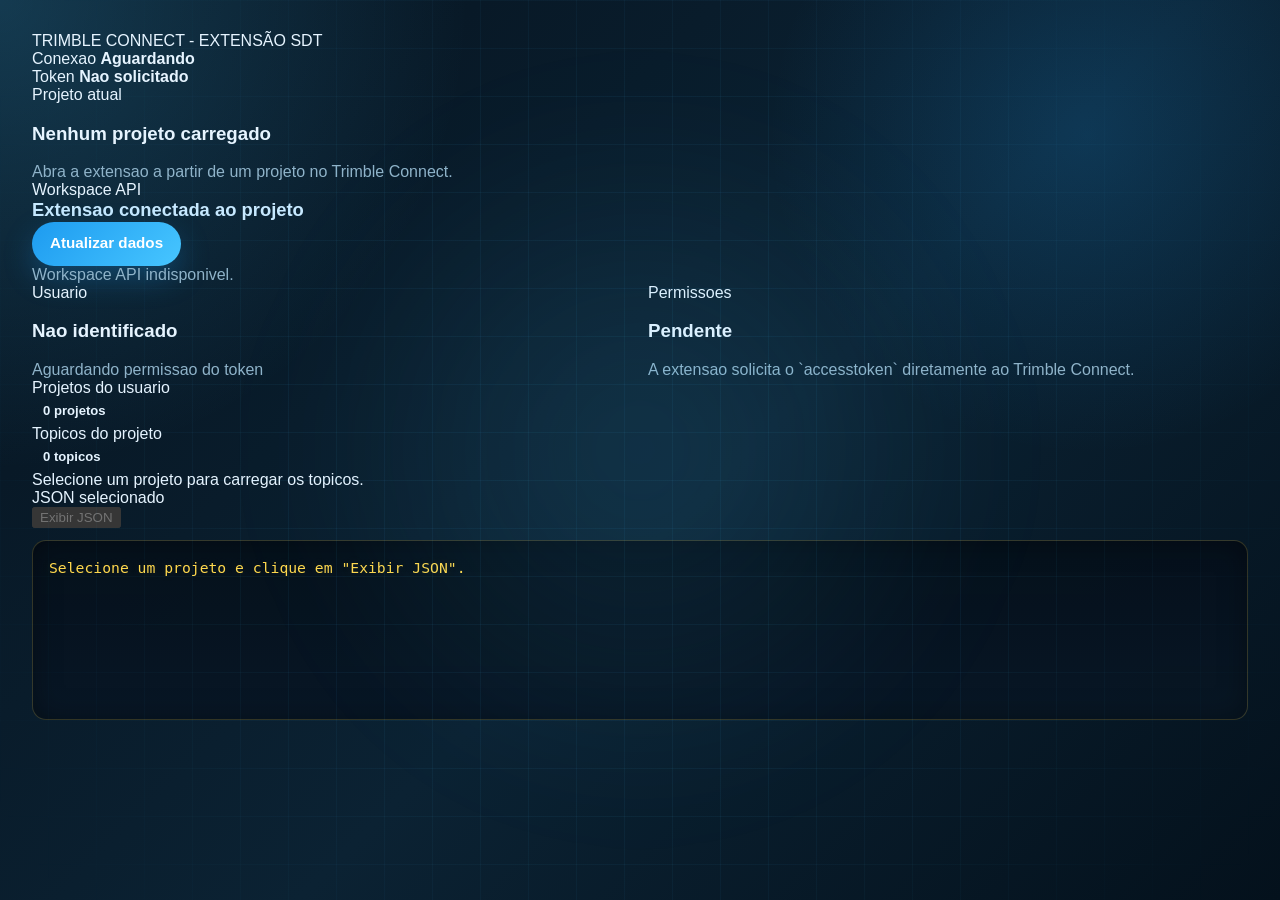
==== index.html @ bebc1112 "BOTÃO" ====
<!DOCTYPE html>
<html lang="pt-BR">
  <head>
    <meta charset="UTF-8" />
    <meta name="viewport" content="width=device-width, initial-scale=1.0" />
    <title>Trimble Connect | Extensao de Projetos</title>
    <link rel="preconnect" href="https://fonts.googleapis.com" />
    <link rel="preconnect" href="https://fonts.gstatic.com" crossorigin />
    <link
      href="https://fonts.googleapis.com/css2?family=Space+Grotesk:wght@400;500;700&family=Inter:wght@400;500;600&display=swap"
      rel="stylesheet"
    />
    <link rel="stylesheet" href="styles.css" />
  </head>
  <body>
    <main class="app-shell">
      <section class="hero-panel" aria-label="Resumo da extensao">
        <p class="eyebrow">TRIMBLE CONNECT - EXTENSÃO SDT</p>
            
        <div class="status-stack">
          <div class="status-chip">
            <span class="status-label">Conexao</span>
            <strong id="connectionState">Aguardando</strong>
          </div>
          <div class="status-chip">
            <span class="status-label">Token</span>
            <strong id="tokenState">Nao solicitado</strong>
          </div>
        </div>

        <div class="project-spotlight">
          <p class="section-label">Projeto atual</p>
          <h3 id="currentProjectName">Nenhum projeto carregado</h3>
          <p id="currentProjectMeta" class="muted">
            Abra a extensao a partir de um projeto no Trimble Connect.
          </p>
        </div>
      </section>

      <section class="workspace-panel" aria-label="Dados da extensao">
        <div class="panel-card">
          <div class="panel-header">
            <div>
              <p class="section-label">Workspace API</p>
              <h2>Extensao conectada ao projeto</h2>
            </div>
            <button id="refreshButton" type="button">Atualizar dados</button>
          </div>

          <p id="statusMessage" class="status-message" role="status" aria-live="polite">
            Inicializando extensao...
          </p>

          <div class="grid">
            <article class="info-card">
              <p class="section-label">Usuario</p>
              <h3 id="userName">Nao identificado</h3>
              <p id="userEmail" class="muted">Aguardando permissao do token</p>
            </article>

            <article class="info-card">
              <p class="section-label">Permissoes</p>
              <h3 id="permissionState">Pendente</h3>
              <p class="muted">
                A extensao solicita o `accesstoken` diretamente ao Trimble Connect.
              </p>
            </article>
          </div>
        </div>

        <div class="panel-card">
          <div class="panel-header">
            <div>
              <p class="section-label">Projetos do usuario</p>
            </div>
            <span id="projectCount" class="pill">0 projetos</span>
          </div>

          <div id="projectList" class="project-list" aria-live="polite"></div>
        </div>

        <div class="panel-card">
          <div class="panel-header">
            <div>
              <p class="section-label">Topicos do projeto</p>

            </div>
            <span id="topicCount" class="pill">0 topicos</span>
          </div>

          <div id="topicList" class="topic-list" aria-live="polite">
            <p class="empty-state">Selecione um projeto para carregar os topicos.</p>
          </div>
        </div>

        <div class="panel-card">
          <div class="panel-header">
            <div>
              <p class="section-label">JSON selecionado</p>
            </div>
            <button id="showJsonButton" type="button" disabled>Exibir JSON</button>
          </div>
          <pre id="rawOutput" class="raw-output">
Selecione um projeto e clique em "Exibir JSON".</pre
          >
        </div>
      </section>
    </main>

    <script src="https://components.connect.trimble.com/trimble-connect-workspace-api/index.js"></script>
    <script src="script.js"></script>
  </body>
</html>
---- styles.css ----
:root {
  color-scheme: dark;
  font-size: 16px;
  --bg-primary: #06131f;
  --bg-secondary: #0b2233;
  --panel: rgba(7, 19, 31, 0.78);
  --panel-border: rgba(120, 198, 255, 0.18);
  --text-primary: #e6f4ff;
  --text-secondary: #8fb3c9;
  --accent: #1d9bf0;
  --accent-strong: #47c6ff;
  --json-yellow: #ffd84d;
  --shadow: 0 18px 50px rgba(0, 0, 0, 0.28);
}

*,
*::before,
*::after {
  box-sizing: border-box;
}

html,
body {
  margin: 0;
  min-height: 100%;
}

body {
  font-family: "Segoe UI", "Helvetica Neue", sans-serif;
  color: var(--text-primary);
  background: var(--bg-primary);
  overflow-x: hidden;
}

.app-shell {
  min-height: 100vh;
  padding: clamp(16px, 3vw, 32px);
  background:
    radial-gradient(circle at top left, rgba(71, 198, 255, 0.22), transparent 30%),
    radial-gradient(circle at 85% 15%, rgba(29, 155, 240, 0.18), transparent 24%),
    linear-gradient(135deg, var(--bg-primary), var(--bg-secondary) 55%, #04111c);
  position: relative;
  isolation: isolate;
}

.app-shell::before,
.app-shell::after {
  content: "";
  position: fixed;
  inset: 0;
  pointer-events: none;
}

.app-shell::before {
  background:
    linear-gradient(rgba(71, 198, 255, 0.06) 1px, transparent 1px),
    linear-gradient(90deg, rgba(71, 198, 255, 0.06) 1px, transparent 1px);
  background-size: 48px 48px;
  mask-image: radial-gradient(circle at center, black 45%, transparent 95%);
}

.app-shell::after {
  background: radial-gradient(circle at center, rgba(71, 198, 255, 0.12), transparent 45%);
  filter: blur(60px);
}

.app {
  width: min(100%, 1120px);
  margin: 0 auto;
  display: grid;
  gap: 16px;
  position: relative;
  z-index: 1;
}

.header,
.section-header {
  display: flex;
  align-items: center;
  justify-content: space-between;
  gap: 12px;
}

.header > div,
.section-header > * {
  min-width: 0;
}

.header {
  padding-bottom: 4px;
}

h1,
h2,
p {
  margin: 0;
}

h1 {
  font-size: clamp(1.75rem, 4vw, 2.6rem);
  line-height: 1.05;
  letter-spacing: 0.03em;
  text-transform: uppercase;
}

h2 {
  font-size: clamp(1rem, 2vw, 1.15rem);
  line-height: 1.2;
  color: #c7e9ff;
}

#statusMessage,
.muted,
.meta,
.empty {
  color: var(--text-secondary);
}

#statusMessage,
#currentProjectMeta {
  max-width: 70ch;
}

#refreshButton {
  display: inline-flex;
  align-items: center;
  justify-content: center;
  appearance: none;
  border: 0;
  border-radius: 999px;
  padding: 12px 18px;
  min-height: 44px;
  font-size: 0.95rem;
  font-weight: 700;
  line-height: 1.1;
  background: linear-gradient(135deg, var(--accent), var(--accent-strong));
  color: #fff;
  cursor: pointer;
  box-shadow: 0 12px 30px rgba(29, 155, 240, 0.28);
  transition: transform 0.2s ease, box-shadow 0.2s ease, opacity 0.2s ease;
}

#refreshButton:hover:not(:disabled) {
  transform: translateY(-1px);
  box-shadow: 0 16px 36px rgba(29, 155, 240, 0.35);
}

#refreshButton:disabled {
  opacity: 0.7;
  cursor: progress;
}

.secondary-button {
  display: inline-flex;
  align-items: center;
  justify-content: center;
  appearance: none;
  border: 1px solid rgba(71, 198, 255, 0.28);
  border-radius: 999px;
  padding: 12px 18px;
  min-height: 44px;
  font-size: 0.95rem;
  font-weight: 700;
  line-height: 1.1;
  background: rgba(11, 34, 51, 0.82);
  color: var(--text-primary);
  cursor: pointer;
  transition: transform 0.2s ease, border-color 0.2s ease, background 0.2s ease, opacity 0.2s ease;
}

.secondary-button:hover:not(:disabled) {
  transform: translateY(-1px);
  border-color: rgba(71, 198, 255, 0.48);
  background: rgba(14, 48, 71, 0.95);
}

.secondary-button:disabled {
  opacity: 0.6;
  cursor: not-allowed;
}

.grid {
  display: grid;
  grid-template-columns: repeat(2, minmax(0, 1fr));
  gap: 16px;
}

.grid > *,
.card,
.list,
.item {
  min-width: 0;
}

.card {
  padding: clamp(16px, 2vw, 22px);
  border: 1px solid var(--panel-border);
  border-radius: 18px;
  background: var(--panel);
  backdrop-filter: blur(14px);
  box-shadow: var(--shadow);
}

.section-header span {
  flex-shrink: 0;
  padding: 4px 10px;
  border-radius: 999px;
  border: 1px solid rgba(71, 198, 255, 0.18);
  background: rgba(71, 198, 255, 0.08);
  color: var(--accent-strong);
  font-size: 0.84rem;
  font-weight: 700;
}

.list {
  display: grid;
  gap: 10px;
  margin-top: 14px;
}

.table-host {
  margin-top: 14px;
}

.item {
  width: 100%;
  padding: 14px;
  border: 1px solid rgba(143, 179, 201, 0.18);
  border-radius: 14px;
  background: rgba(11, 34, 51, 0.72);
  appearance: none;
  text-align: left;
  color: var(--text-primary);
  transition: border-color 0.2s ease, transform 0.2s ease, background 0.2s ease;
}

button.item {
  cursor: pointer;
}

button.item:hover:not(:disabled) {
  transform: translateY(-1px);
  border-color: rgba(71, 198, 255, 0.4);
}

button.item.active {
  border-color: var(--accent-strong);
  background: rgba(14, 48, 71, 0.95);
  box-shadow: inset 0 0 0 1px rgba(71, 198, 255, 0.18);
}

.title {
  display: block;
  font-size: 1rem;
  line-height: 1.35;
  font-weight: 600;
  overflow-wrap: anywhere;
}

.meta {
  display: block;
  margin-top: 6px;
  font-size: 0.92rem;
  line-height: 1.45;
  overflow-wrap: anywhere;
}

.empty {
  padding: 14px;
  border: 1px dashed rgba(143, 179, 201, 0.24);
  border-radius: 14px;
  background: rgba(11, 34, 51, 0.35);
}

.table-wrap {
  overflow: auto;
  border: 1px solid rgba(143, 179, 201, 0.14);
  border-radius: 14px;
  background: rgba(5, 16, 27, 0.46);
}

.topic-table {
  width: 100%;
  min-width: 980px;
  border-collapse: collapse;
}

.topic-table th,
.topic-table td {
  padding: 12px 14px;
  text-align: left;
  vertical-align: top;
  border-bottom: 1px solid rgba(143, 179, 201, 0.12);
}

.topic-table th {
  position: sticky;
  top: 0;
  z-index: 1;
  font-size: 0.82rem;
  letter-spacing: 0.04em;
  text-transform: uppercase;
  color: #b9dcf2;
  background: rgba(10, 28, 42, 0.96);
}

.topic-row {
  cursor: pointer;
  transition: background 0.2s ease, box-shadow 0.2s ease;
}

.topic-row:hover,
.topic-row:focus-visible {
  background: rgba(14, 48, 71, 0.62);
  outline: none;
}

.topic-row.active {
  background: rgba(16, 64, 94, 0.74);
  box-shadow: inset 3px 0 0 var(--accent-strong);
}

.cell-main {
  display: grid;
  gap: 4px;
}

.cell-title {
  font-weight: 600;
  line-height: 1.35;
  overflow-wrap: anywhere;
}

.cell-subtitle {
  font-size: 0.86rem;
  line-height: 1.45;
  color: var(--text-secondary);
  overflow-wrap: anywhere;
}

.mono {
  font-family: Consolas, "Courier New", monospace;
  font-size: 0.88rem;
  color: #d5efff;
}

.pill {
  display: inline-flex;
  align-items: center;
  min-height: 28px;
  padding: 4px 10px;
  border-radius: 999px;
  border: 1px solid transparent;
  font-size: 0.82rem;
  font-weight: 700;
  line-height: 1.2;
  white-space: nowrap;
}

.pill-info {
  color: #8fd9ff;
  background: rgba(29, 155, 240, 0.14);
  border-color: rgba(29, 155, 240, 0.28);
}

.pill-success {
  color: #99f0c2;
  background: rgba(28, 166, 102, 0.16);
  border-color: rgba(28, 166, 102, 0.3);
}

.pill-warning {
  color: #ffd98a;
  background: rgba(255, 179, 71, 0.15);
  border-color: rgba(255, 179, 71, 0.28);
}

.pill-danger {
  color: #ffb4b4;
  background: rgba(255, 84, 84, 0.16);
  border-color: rgba(255, 84, 84, 0.3);
}

.pill-muted {
  color: #c8d9e5;
  background: rgba(143, 179, 201, 0.1);
  border-color: rgba(143, 179, 201, 0.18);
}

.label-group {
  display: flex;
  flex-wrap: wrap;
  gap: 6px;
}

.label-chip {
  display: inline-flex;
  align-items: center;
  min-height: 26px;
  padding: 3px 9px;
  border-radius: 999px;
  border: 1px solid rgba(71, 198, 255, 0.18);
  background: rgba(71, 198, 255, 0.08);
  color: #d7f2ff;
  font-size: 0.8rem;
  line-height: 1.2;
}

#rawOutput {
  overflow: auto;
  margin-top: 12px;
  padding: 16px;
  max-height: min(52vh, 460px);
  font-size: 0.92rem;
  line-height: 1.55;
  border-radius: 14px;
  border: 1px solid rgba(255, 216, 77, 0.18);
  background: linear-gradient(180deg, rgba(5, 16, 27, 0.96), rgba(8, 23, 37, 0.98));
  color: var(--json-yellow);
  min-height: 180px;
  box-shadow: inset 0 0 28px rgba(0, 0, 0, 0.35);
  text-shadow: 0 0 12px rgba(255, 216, 77, 0.14);
  white-space: pre-wrap;
  word-break: break-word;
}

@media (max-width: 900px) {
  .app-shell {
    padding: 16px;
  }

  .grid {
    grid-template-columns: 1fr;
  }

  .header,
  .section-header {
    align-items: flex-start;
    flex-direction: column;
  }

  .section-header span {
    align-self: flex-start;
  }

  .secondary-button {
    width: 100%;
    justify-content: center;
  }
}

@media (max-width: 600px) {
  .app-shell {
    padding: 12px;
  }

  .app {
    gap: 12px;
  }

  .card {
    padding: 14px;
    border-radius: 16px;
  }

  #refreshButton {
    width: 100%;
    justify-content: center;
  }

  .topic-table th,
  .topic-table td {
    padding: 10px 12px;
  }

  #rawOutput {
    min-height: 140px;
    max-height: 42vh;
    padding: 14px;
    font-size: 0.88rem;
  }
}
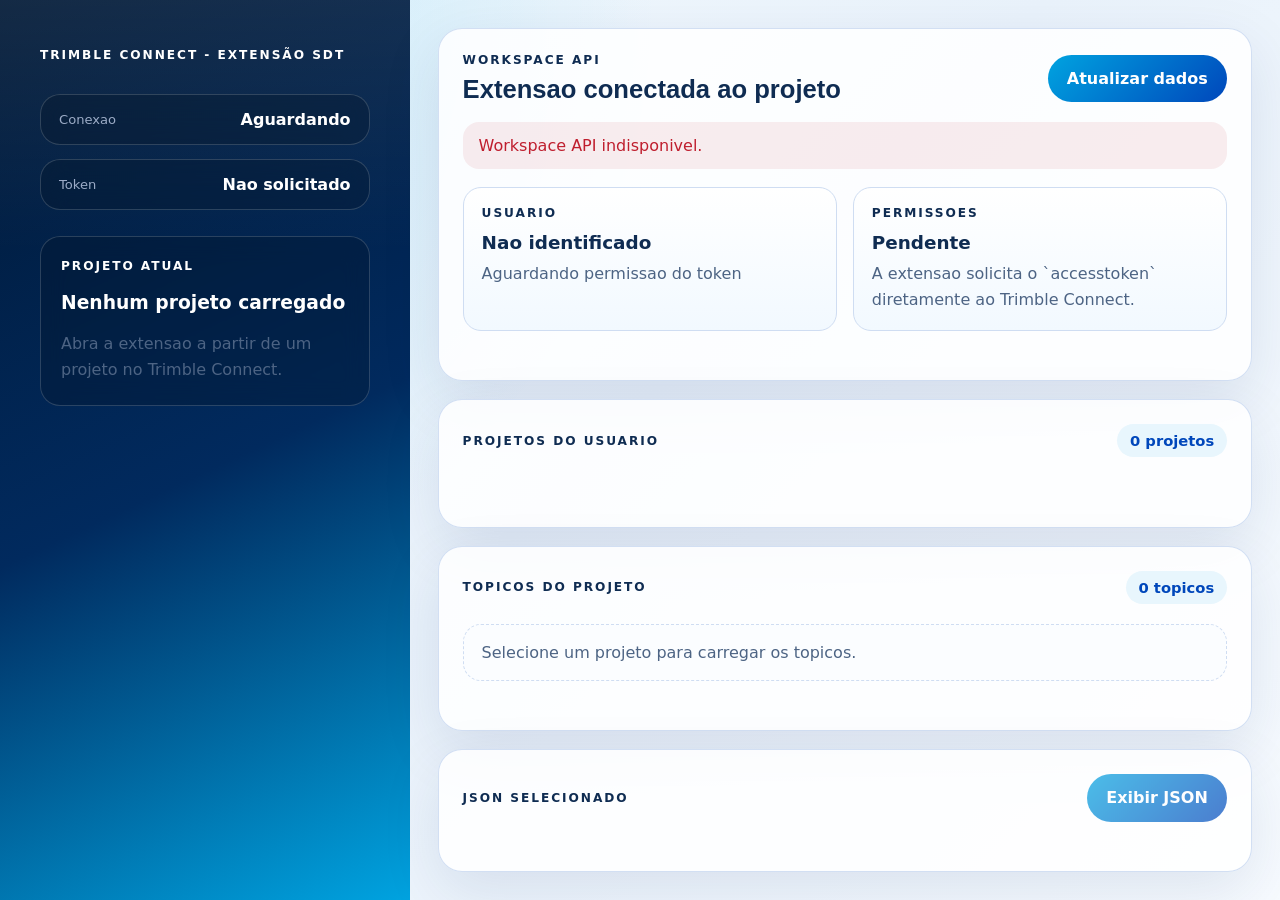
==== commit 49edde9a: "BOTÃO OCULTAR JSON" ====
--- a/index.html
+++ b/index.html
@@ -100,7 +100,7 @@
             </div>
             <button id="showJsonButton" type="button" disabled>Exibir JSON</button>
           </div>
-          <pre id="rawOutput" class="raw-output">
+          <pre id="rawOutput" class="raw-output" hidden>
 Selecione um projeto e clique em "Exibir JSON".</pre
           >
         </div>
--- a/styles.css
+++ b/styles.css
@@ -1,482 +1,326 @@
 :root {
-  color-scheme: dark;
-  font-size: 16px;
-  --bg-primary: #06131f;
-  --bg-secondary: #0b2233;
-  --panel: rgba(7, 19, 31, 0.78);
-  --panel-border: rgba(120, 198, 255, 0.18);
-  --text-primary: #e6f4ff;
-  --text-secondary: #8fb3c9;
-  --accent: #1d9bf0;
-  --accent-strong: #47c6ff;
-  --json-yellow: #ffd84d;
-  --shadow: 0 18px 50px rgba(0, 0, 0, 0.28);
-}
-
-*,
-*::before,
-*::after {
+  --navy: #012a5e;
+  --blue: #00a3e0;
+  --blue-deep: #0047bb;
+  --ink: #0f2c52;
+  --muted: #4d6484;
+  --line: #cfddf2;
+  --paper: #ffffff;
+  --mist: #e8f6fd;
+  --mint: #0f8a4b;
+  --rose: #bf1e2e;
+  --glow: radial-gradient(circle at top left, rgba(0, 163, 224, 0.24), transparent 42%);
+}
+
+* {
   box-sizing: border-box;
 }
 
-html,
 body {
   margin: 0;
-  min-height: 100%;
-}
-
-body {
-  font-family: "Segoe UI", "Helvetica Neue", sans-serif;
-  color: var(--text-primary);
-  background: var(--bg-primary);
-  overflow-x: hidden;
+  min-height: 100vh;
+  font-family: "Inter", system-ui, sans-serif;
+  color: var(--ink);
+  background:
+    var(--glow),
+    linear-gradient(135deg, #f4fbff 0%, #e9f2fb 48%, #f7fbff 100%);
+}
+
+button,
+input,
+textarea,
+pre {
+  font: inherit;
 }
 
 .app-shell {
   min-height: 100vh;
-  padding: clamp(16px, 3vw, 32px);
+  display: grid;
+  grid-template-columns: minmax(280px, 32%) minmax(0, 1fr);
+}
+
+.hero-panel {
+  padding: 48px 40px;
+  color: #fff;
   background:
-    radial-gradient(circle at top left, rgba(71, 198, 255, 0.22), transparent 30%),
-    radial-gradient(circle at 85% 15%, rgba(29, 155, 240, 0.18), transparent 24%),
-    linear-gradient(135deg, var(--bg-primary), var(--bg-secondary) 55%, #04111c);
-  position: relative;
-  isolation: isolate;
-}
-
-.app-shell::before,
-.app-shell::after {
-  content: "";
-  position: fixed;
-  inset: 0;
-  pointer-events: none;
-}
-
-.app-shell::before {
-  background:
-    linear-gradient(rgba(71, 198, 255, 0.06) 1px, transparent 1px),
-    linear-gradient(90deg, rgba(71, 198, 255, 0.06) 1px, transparent 1px);
-  background-size: 48px 48px;
-  mask-image: radial-gradient(circle at center, black 45%, transparent 95%);
-}
-
-.app-shell::after {
-  background: radial-gradient(circle at center, rgba(71, 198, 255, 0.12), transparent 45%);
-  filter: blur(60px);
-}
-
-.app {
-  width: min(100%, 1120px);
-  margin: 0 auto;
-  display: grid;
-  gap: 16px;
-  position: relative;
-  z-index: 1;
-}
-
-.header,
-.section-header {
+    linear-gradient(180deg, rgba(255, 255, 255, 0.08), transparent 28%),
+    linear-gradient(155deg, #001835 0%, #012a5e 52%, #00a3e0 100%);
+}
+
+.eyebrow,
+.section-label {
+  margin: 0;
+  text-transform: uppercase;
+  letter-spacing: 0.16em;
+  font-size: 0.76rem;
+  font-weight: 700;
+}
+
+.hero-panel h1 {
+  margin: 18px 0 16px;
+  font-family: "Space Grotesk", "Inter", sans-serif;
+  font-size: clamp(2.1rem, 3.2vw, 3.5rem);
+  line-height: 1;
+}
+
+.hero-copy {
+  max-width: 32rem;
+  margin: 0;
+  color: rgba(239, 245, 255, 0.88);
+  line-height: 1.7;
+}
+
+.status-stack {
+  display: grid;
+  gap: 14px;
+  margin-top: 32px;
+}
+
+.status-chip,
+.project-spotlight {
+  border: 1px solid rgba(255, 255, 255, 0.16);
+  border-radius: 20px;
+  background: rgba(7, 14, 26, 0.22);
+  backdrop-filter: blur(12px);
+}
+
+.status-chip {
   display: flex;
   align-items: center;
   justify-content: space-between;
-  gap: 12px;
-}
-
-.header > div,
-.section-header > * {
-  min-width: 0;
-}
-
-.header {
-  padding-bottom: 4px;
-}
-
-h1,
-h2,
-p {
-  margin: 0;
-}
-
-h1 {
-  font-size: clamp(1.75rem, 4vw, 2.6rem);
-  line-height: 1.05;
-  letter-spacing: 0.03em;
-  text-transform: uppercase;
-}
-
-h2 {
-  font-size: clamp(1rem, 2vw, 1.15rem);
-  line-height: 1.2;
-  color: #c7e9ff;
-}
-
-#statusMessage,
-.muted,
-.meta,
-.empty {
-  color: var(--text-secondary);
-}
-
-#statusMessage,
-#currentProjectMeta {
-  max-width: 70ch;
-}
-
-#refreshButton {
-  display: inline-flex;
+  padding: 15px 18px;
+}
+
+.status-label {
+  display: block;
+  font-size: 0.82rem;
+  color: rgba(214, 226, 252, 0.72);
+}
+
+.project-spotlight {
+  margin-top: 26px;
+  padding: 22px 20px;
+}
+
+.project-spotlight h2 {
+  margin: 14px 0 8px;
+  font-size: 1.7rem;
+  line-height: 1.1;
+}
+
+.workspace-panel {
+  padding: 28px;
+  display: grid;
+  gap: 18px;
+}
+
+.panel-card {
+  border: 1px solid rgba(207, 221, 242, 0.92);
+  border-radius: 24px;
+  background: rgba(255, 255, 255, 0.86);
+  box-shadow: 0 20px 60px rgba(1, 42, 94, 0.1);
+  padding: 24px;
+}
+
+.panel-header {
+  display: flex;
   align-items: center;
-  justify-content: center;
-  appearance: none;
+  justify-content: space-between;
+  gap: 16px;
+}
+
+.panel-header h2 {
+  margin: 8px 0 0;
+  font-family: "Space Grotesk", "Inter", sans-serif;
+  font-size: 1.6rem;
+}
+
+#refreshButton,
+#showJsonButton {
   border: 0;
   border-radius: 999px;
-  padding: 12px 18px;
-  min-height: 44px;
-  font-size: 0.95rem;
-  font-weight: 700;
-  line-height: 1.1;
-  background: linear-gradient(135deg, var(--accent), var(--accent-strong));
+  padding: 0.9rem 1.2rem;
+  font-weight: 700;
   color: #fff;
+  background: linear-gradient(135deg, var(--blue) 0%, var(--blue-deep) 100%);
   cursor: pointer;
-  box-shadow: 0 12px 30px rgba(29, 155, 240, 0.28);
-  transition: transform 0.2s ease, box-shadow 0.2s ease, opacity 0.2s ease;
-}
-
-#refreshButton:hover:not(:disabled) {
+  transition: transform 0.18s ease, box-shadow 0.18s ease;
+}
+
+#refreshButton:hover,
+#showJsonButton:hover {
   transform: translateY(-1px);
-  box-shadow: 0 16px 36px rgba(29, 155, 240, 0.35);
-}
-
-#refreshButton:disabled {
+  box-shadow: 0 14px 34px rgba(0, 163, 224, 0.3);
+}
+
+#refreshButton:disabled,
+#showJsonButton:disabled {
   opacity: 0.7;
   cursor: progress;
-}
-
-.secondary-button {
-  display: inline-flex;
-  align-items: center;
-  justify-content: center;
-  appearance: none;
-  border: 1px solid rgba(71, 198, 255, 0.28);
-  border-radius: 999px;
-  padding: 12px 18px;
-  min-height: 44px;
-  font-size: 0.95rem;
-  font-weight: 700;
-  line-height: 1.1;
-  background: rgba(11, 34, 51, 0.82);
-  color: var(--text-primary);
-  cursor: pointer;
-  transition: transform 0.2s ease, border-color 0.2s ease, background 0.2s ease, opacity 0.2s ease;
-}
-
-.secondary-button:hover:not(:disabled) {
-  transform: translateY(-1px);
-  border-color: rgba(71, 198, 255, 0.48);
-  background: rgba(14, 48, 71, 0.95);
-}
-
-.secondary-button:disabled {
-  opacity: 0.6;
-  cursor: not-allowed;
+  transform: none;
+}
+
+.status-message {
+  margin: 18px 0 0;
+  padding: 14px 16px;
+  border-radius: 16px;
+  background: var(--mist);
+  color: var(--ink);
+}
+
+.status-message.success {
+  color: var(--mint);
+  background: rgba(15, 138, 75, 0.09);
+}
+
+.status-message.error {
+  color: var(--rose);
+  background: rgba(191, 30, 46, 0.08);
 }
 
 .grid {
   display: grid;
   grid-template-columns: repeat(2, minmax(0, 1fr));
   gap: 16px;
-}
-
-.grid > *,
-.card,
-.list,
-.item {
-  min-width: 0;
-}
-
-.card {
-  padding: clamp(16px, 2vw, 22px);
-  border: 1px solid var(--panel-border);
-  border-radius: 18px;
-  background: var(--panel);
-  backdrop-filter: blur(14px);
-  box-shadow: var(--shadow);
-}
-
-.section-header span {
-  flex-shrink: 0;
-  padding: 4px 10px;
+  margin-top: 18px;
+}
+
+.info-card {
+  padding: 18px;
+  border: 1px solid var(--line);
+  border-radius: 18px;
+  background: linear-gradient(180deg, #fff 0%, #f2f9ff 100%);
+}
+
+.info-card h3 {
+  margin: 12px 0 8px;
+  font-size: 1.15rem;
+}
+
+.muted {
+  margin: 0;
+  color: var(--muted);
+  line-height: 1.6;
+}
+
+.pill {
+  padding: 0.5rem 0.8rem;
   border-radius: 999px;
-  border: 1px solid rgba(71, 198, 255, 0.18);
-  background: rgba(71, 198, 255, 0.08);
-  color: var(--accent-strong);
-  font-size: 0.84rem;
-  font-weight: 700;
-}
-
-.list {
-  display: grid;
-  gap: 10px;
-  margin-top: 14px;
-}
-
-.table-host {
-  margin-top: 14px;
-}
-
-.item {
+  background: #e8f6fd;
+  color: var(--blue-deep);
+  font-size: 0.92rem;
+  font-weight: 700;
+}
+
+.project-list {
+  margin-top: 20px;
+  display: grid;
+  gap: 12px;
+}
+
+.topic-list {
+  margin-top: 20px;
+  display: grid;
+  gap: 12px;
+}
+
+.project-item {
   width: 100%;
-  padding: 14px;
-  border: 1px solid rgba(143, 179, 201, 0.18);
-  border-radius: 14px;
-  background: rgba(11, 34, 51, 0.72);
-  appearance: none;
+  padding: 16px 18px;
+  border: 1px solid var(--line);
+  border-radius: 18px;
+  background: #fff;
   text-align: left;
-  color: var(--text-primary);
-  transition: border-color 0.2s ease, transform 0.2s ease, background 0.2s ease;
-}
-
-button.item {
   cursor: pointer;
-}
-
-button.item:hover:not(:disabled) {
+  transition: border-color 0.18s ease, transform 0.18s ease, box-shadow 0.18s ease;
+}
+
+.project-item:hover {
   transform: translateY(-1px);
-  border-color: rgba(71, 198, 255, 0.4);
-}
-
-button.item.active {
-  border-color: var(--accent-strong);
-  background: rgba(14, 48, 71, 0.95);
-  box-shadow: inset 0 0 0 1px rgba(71, 198, 255, 0.18);
-}
-
-.title {
+  border-color: rgba(0, 163, 224, 0.45);
+  box-shadow: 0 14px 28px rgba(0, 163, 224, 0.14);
+}
+
+.project-item.active {
+  border-color: var(--blue);
+  background: linear-gradient(180deg, #ffffff 0%, #e8f6fd 100%);
+}
+
+.project-title,
+.project-meta {
   display: block;
-  font-size: 1rem;
-  line-height: 1.35;
-  font-weight: 600;
-  overflow-wrap: anywhere;
-}
-
-.meta {
+}
+
+.topic-title,
+.topic-meta {
   display: block;
+}
+
+.project-title {
+  font-weight: 700;
+}
+
+.project-meta {
   margin-top: 6px;
+  color: var(--muted);
   font-size: 0.92rem;
-  line-height: 1.45;
-  overflow-wrap: anywhere;
-}
-
-.empty {
-  padding: 14px;
-  border: 1px dashed rgba(143, 179, 201, 0.24);
-  border-radius: 14px;
-  background: rgba(11, 34, 51, 0.35);
-}
-
-.table-wrap {
+}
+
+.topic-item {
+  padding: 16px 18px;
+  border: 1px solid var(--line);
+  border-radius: 18px;
+  background: linear-gradient(180deg, #fff 0%, #f2f9ff 100%);
+}
+
+.topic-title {
+  font-weight: 700;
+}
+
+.topic-meta {
+  margin-top: 6px;
+  color: var(--muted);
+  font-size: 0.92rem;
+}
+
+.empty-state {
+  margin: 0;
+  padding: 18px;
+  border: 1px dashed var(--line);
+  border-radius: 18px;
+  color: var(--muted);
+  background: #fbfdff;
+}
+
+.raw-output {
   overflow: auto;
-  border: 1px solid rgba(143, 179, 201, 0.14);
-  border-radius: 14px;
-  background: rgba(5, 16, 27, 0.46);
-}
-
-.topic-table {
-  width: 100%;
-  min-width: 980px;
-  border-collapse: collapse;
-}
-
-.topic-table th,
-.topic-table td {
-  padding: 12px 14px;
-  text-align: left;
-  vertical-align: top;
-  border-bottom: 1px solid rgba(143, 179, 201, 0.12);
-}
-
-.topic-table th {
-  position: sticky;
-  top: 0;
-  z-index: 1;
-  font-size: 0.82rem;
-  letter-spacing: 0.04em;
-  text-transform: uppercase;
-  color: #b9dcf2;
-  background: rgba(10, 28, 42, 0.96);
-}
-
-.topic-row {
-  cursor: pointer;
-  transition: background 0.2s ease, box-shadow 0.2s ease;
-}
-
-.topic-row:hover,
-.topic-row:focus-visible {
-  background: rgba(14, 48, 71, 0.62);
-  outline: none;
-}
-
-.topic-row.active {
-  background: rgba(16, 64, 94, 0.74);
-  box-shadow: inset 3px 0 0 var(--accent-strong);
-}
-
-.cell-main {
-  display: grid;
-  gap: 4px;
-}
-
-.cell-title {
-  font-weight: 600;
-  line-height: 1.35;
-  overflow-wrap: anywhere;
-}
-
-.cell-subtitle {
-  font-size: 0.86rem;
-  line-height: 1.45;
-  color: var(--text-secondary);
-  overflow-wrap: anywhere;
-}
-
-.mono {
-  font-family: Consolas, "Courier New", monospace;
-  font-size: 0.88rem;
-  color: #d5efff;
-}
-
-.pill {
-  display: inline-flex;
-  align-items: center;
-  min-height: 28px;
-  padding: 4px 10px;
-  border-radius: 999px;
-  border: 1px solid transparent;
-  font-size: 0.82rem;
-  font-weight: 700;
-  line-height: 1.2;
-  white-space: nowrap;
-}
-
-.pill-info {
-  color: #8fd9ff;
-  background: rgba(29, 155, 240, 0.14);
-  border-color: rgba(29, 155, 240, 0.28);
-}
-
-.pill-success {
-  color: #99f0c2;
-  background: rgba(28, 166, 102, 0.16);
-  border-color: rgba(28, 166, 102, 0.3);
-}
-
-.pill-warning {
-  color: #ffd98a;
-  background: rgba(255, 179, 71, 0.15);
-  border-color: rgba(255, 179, 71, 0.28);
-}
-
-.pill-danger {
-  color: #ffb4b4;
-  background: rgba(255, 84, 84, 0.16);
-  border-color: rgba(255, 84, 84, 0.3);
-}
-
-.pill-muted {
-  color: #c8d9e5;
-  background: rgba(143, 179, 201, 0.1);
-  border-color: rgba(143, 179, 201, 0.18);
-}
-
-.label-group {
-  display: flex;
-  flex-wrap: wrap;
-  gap: 6px;
-}
-
-.label-chip {
-  display: inline-flex;
-  align-items: center;
-  min-height: 26px;
-  padding: 3px 9px;
-  border-radius: 999px;
-  border: 1px solid rgba(71, 198, 255, 0.18);
-  background: rgba(71, 198, 255, 0.08);
-  color: #d7f2ff;
-  font-size: 0.8rem;
-  line-height: 1.2;
-}
-
-#rawOutput {
-  overflow: auto;
-  margin-top: 12px;
-  padding: 16px;
-  max-height: min(52vh, 460px);
+  margin: 14px 0 0;
+  padding: 18px;
+  min-height: 220px;
+  border-radius: 18px;
+  background: #0e1727;
+  color: #d5e4ff;
+  font-family: "Consolas", "Courier New", monospace;
   font-size: 0.92rem;
   line-height: 1.55;
-  border-radius: 14px;
-  border: 1px solid rgba(255, 216, 77, 0.18);
-  background: linear-gradient(180deg, rgba(5, 16, 27, 0.96), rgba(8, 23, 37, 0.98));
-  color: var(--json-yellow);
-  min-height: 180px;
-  box-shadow: inset 0 0 28px rgba(0, 0, 0, 0.35);
-  text-shadow: 0 0 12px rgba(255, 216, 77, 0.14);
-  white-space: pre-wrap;
-  word-break: break-word;
-}
-
-@media (max-width: 900px) {
+}
+
+@media (max-width: 980px) {
   .app-shell {
-    padding: 16px;
+    grid-template-columns: 1fr;
+  }
+
+  .hero-panel,
+  .workspace-panel {
+    padding: 24px;
   }
 
   .grid {
     grid-template-columns: 1fr;
   }
 
-  .header,
-  .section-header {
+  .panel-header {
+    flex-direction: column;
     align-items: flex-start;
-    flex-direction: column;
   }
-
-  .section-header span {
-    align-self: flex-start;
-  }
-
-  .secondary-button {
-    width: 100%;
-    justify-content: center;
-  }
-}
-
-@media (max-width: 600px) {
-  .app-shell {
-    padding: 12px;
-  }
-
-  .app {
-    gap: 12px;
-  }
-
-  .card {
-    padding: 14px;
-    border-radius: 16px;
-  }
-
-  #refreshButton {
-    width: 100%;
-    justify-content: center;
-  }
-
-  .topic-table th,
-  .topic-table td {
-    padding: 10px 12px;
-  }
-
-  #rawOutput {
-    min-height: 140px;
-    max-height: 42vh;
-    padding: 14px;
-    font-size: 0.88rem;
-  }
-}
+}
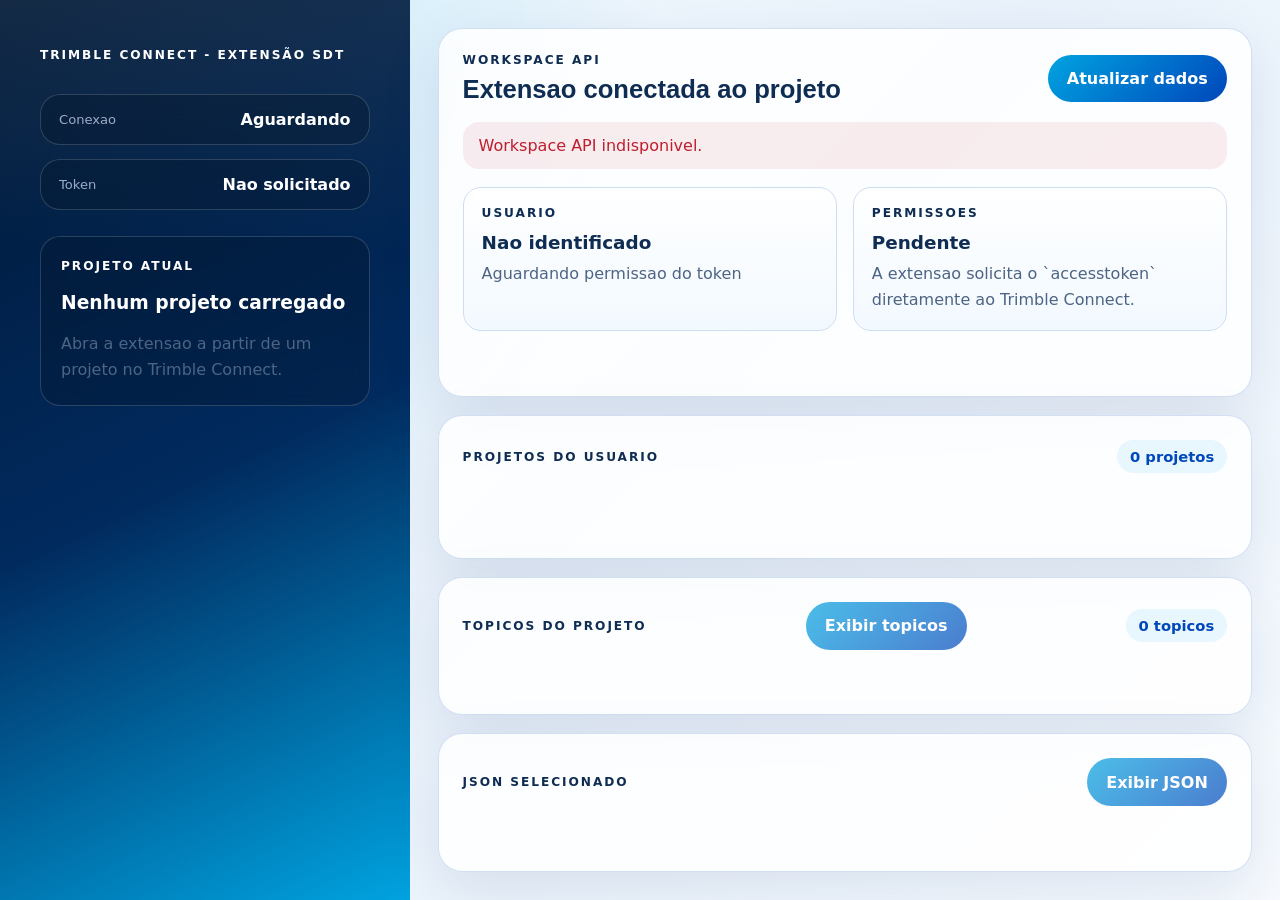
==== commit 60415959: "BOTÃO LISTAGEM TOPICOS" ====
--- a/index.html
+++ b/index.html
@@ -85,10 +85,11 @@
               <p class="section-label">Topicos do projeto</p>
 
             </div>
+            <button id="toggleTopicsButton" type="button" disabled>Exibir topicos</button>
             <span id="topicCount" class="pill">0 topicos</span>
           </div>
 
-          <div id="topicList" class="topic-list" aria-live="polite">
+          <div id="topicList" class="topic-list" aria-live="polite" hidden>
             <p class="empty-state">Selecione um projeto para carregar os topicos.</p>
           </div>
         </div>
--- a/styles.css
+++ b/styles.css
@@ -16,6 +16,10 @@
   box-sizing: border-box;
 }
 
+[hidden] {
+  display: none !important;
+}
+
 body {
   margin: 0;
   min-height: 100vh;
@@ -136,7 +140,8 @@
 }
 
 #refreshButton,
-#showJsonButton {
+#showJsonButton,
+#toggleTopicsButton {
   border: 0;
   border-radius: 999px;
   padding: 0.9rem 1.2rem;
@@ -148,13 +153,15 @@
 }
 
 #refreshButton:hover,
-#showJsonButton:hover {
+#showJsonButton:hover,
+#toggleTopicsButton:hover {
   transform: translateY(-1px);
   box-shadow: 0 14px 34px rgba(0, 163, 224, 0.3);
 }
 
 #refreshButton:disabled,
-#showJsonButton:disabled {
+#showJsonButton:disabled,
+#toggleTopicsButton:disabled {
   opacity: 0.7;
   cursor: progress;
   transform: none;
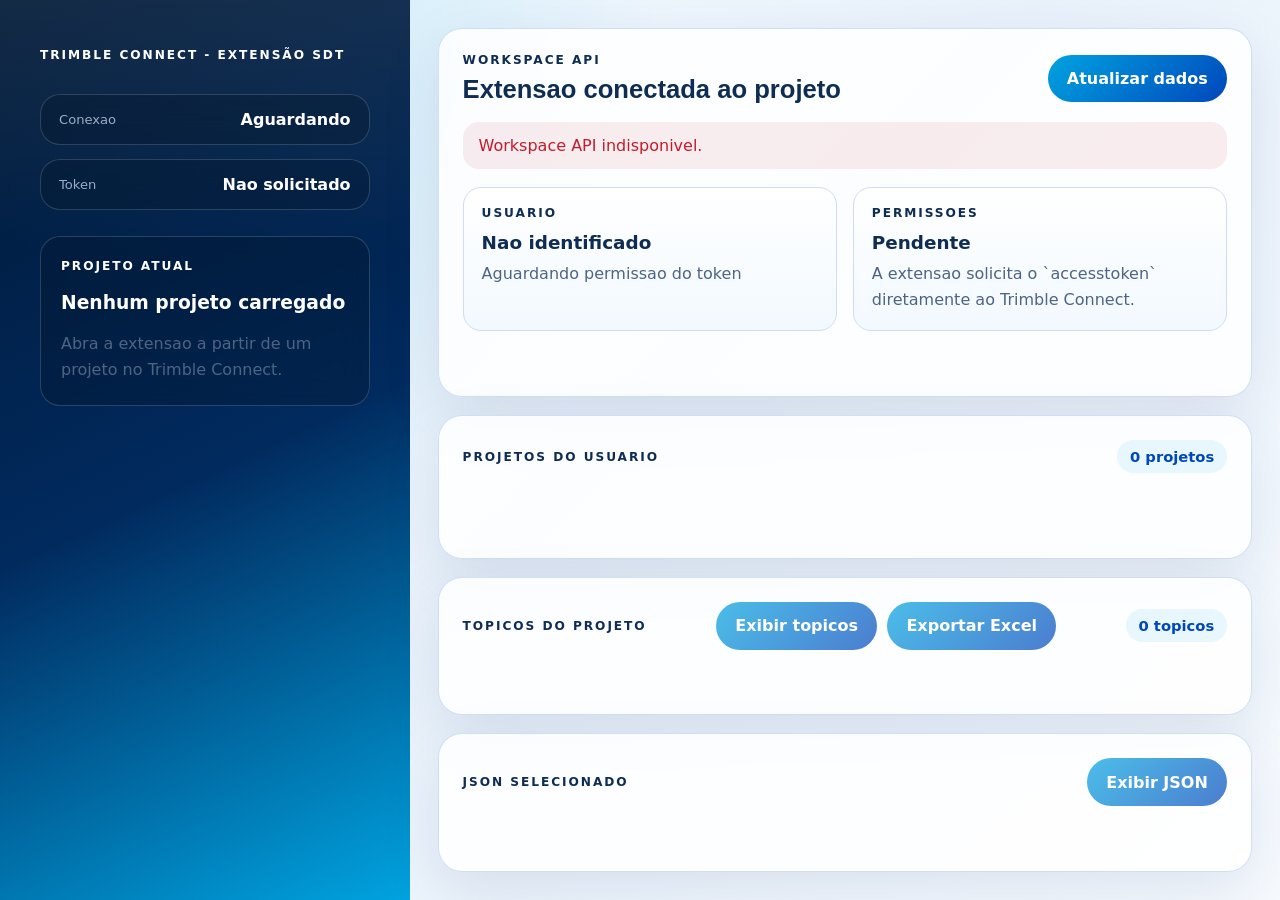
==== commit 3439052a: "tabelas excel" ====
--- a/index.html
+++ b/index.html
@@ -85,7 +85,10 @@
               <p class="section-label">Topicos do projeto</p>
 
             </div>
-            <button id="toggleTopicsButton" type="button" disabled>Exibir topicos</button>
+            <div class="panel-header-actions">
+              <button id="toggleTopicsButton" type="button" disabled>Exibir topicos</button>
+              <button id="exportTopicsButton" type="button" disabled>Exportar Excel</button>
+            </div>
             <span id="topicCount" class="pill">0 topicos</span>
           </div>
 
--- a/styles.css
+++ b/styles.css
@@ -133,6 +133,13 @@
   gap: 16px;
 }
 
+.panel-header-actions {
+  display: flex;
+  align-items: center;
+  gap: 10px;
+  flex-wrap: wrap;
+}
+
 .panel-header h2 {
   margin: 8px 0 0;
   font-family: "Space Grotesk", "Inter", sans-serif;
@@ -141,7 +148,8 @@
 
 #refreshButton,
 #showJsonButton,
-#toggleTopicsButton {
+#toggleTopicsButton,
+#exportTopicsButton {
   border: 0;
   border-radius: 999px;
   padding: 0.9rem 1.2rem;
@@ -154,14 +162,16 @@
 
 #refreshButton:hover,
 #showJsonButton:hover,
-#toggleTopicsButton:hover {
+#toggleTopicsButton:hover,
+#exportTopicsButton:hover {
   transform: translateY(-1px);
   box-shadow: 0 14px 34px rgba(0, 163, 224, 0.3);
 }
 
 #refreshButton:disabled,
 #showJsonButton:disabled,
-#toggleTopicsButton:disabled {
+#toggleTopicsButton:disabled,
+#exportTopicsButton:disabled {
   opacity: 0.7;
   cursor: progress;
   transform: none;
@@ -227,8 +237,18 @@
 
 .topic-list {
   margin-top: 20px;
-  display: grid;
-  gap: 12px;
+  display: block;
+}
+
+.topic-table-section + .topic-table-section {
+  margin-top: 18px;
+}
+
+.topic-table-heading {
+  margin: 0 0 10px;
+  font-family: "Space Grotesk", "Inter", sans-serif;
+  font-size: 1rem;
+  color: var(--ink);
 }
 
 .project-item {
@@ -297,6 +317,139 @@
   border-radius: 18px;
   color: var(--muted);
   background: #fbfdff;
+}
+
+.topic-table-wrapper {
+  overflow-x: auto;
+  border: 1px solid var(--line);
+  border-radius: 18px;
+  background: linear-gradient(180deg, #ffffff 0%, #f8fbff 100%);
+}
+
+.topic-table {
+  width: 100%;
+  min-width: 980px;
+  border-collapse: collapse;
+}
+
+.topic-table th,
+.topic-table td {
+  padding: 14px 16px;
+  text-align: left;
+  vertical-align: top;
+  border-bottom: 1px solid rgba(207, 221, 242, 0.92);
+}
+
+.topic-table th {
+  position: sticky;
+  top: 0;
+  z-index: 1;
+  font-size: 0.78rem;
+  text-transform: uppercase;
+  letter-spacing: 0.08em;
+  color: var(--muted);
+  background: #eef7ff;
+}
+
+.topic-table tbody tr:hover {
+  background: rgba(0, 163, 224, 0.05);
+}
+
+.topic-table tbody tr:last-child td {
+  border-bottom: 0;
+}
+
+.topic-code {
+  white-space: nowrap;
+  font-weight: 700;
+  color: var(--blue-deep);
+}
+
+.topic-title-cell {
+  display: grid;
+  gap: 6px;
+  min-width: 300px;
+}
+
+.topic-main-title {
+  font-size: 0.98rem;
+  line-height: 1.45;
+}
+
+.topic-subtitle {
+  color: var(--muted);
+  font-size: 0.84rem;
+  line-height: 1.4;
+}
+
+.topic-badge {
+  display: inline-flex;
+  align-items: center;
+  padding: 0.36rem 0.7rem;
+  border-radius: 999px;
+  font-size: 0.8rem;
+  font-weight: 700;
+  white-space: nowrap;
+}
+
+.status-new,
+.status-active {
+  color: #0a5ea8;
+  background: rgba(0, 163, 224, 0.14);
+}
+
+.status-in-progress,
+.status-waiting {
+  color: #8a5a00;
+  background: rgba(255, 193, 7, 0.18);
+}
+
+.status-resolved,
+.status-done,
+.status-closed {
+  color: var(--mint);
+  background: rgba(15, 138, 75, 0.12);
+}
+
+.priority-critical,
+.priority-prioridade-altissima,
+.priority-prioridade-alta {
+  color: #fff;
+  background: linear-gradient(135deg, #bf1e2e 0%, #8d0e24 100%);
+}
+
+.priority-high {
+  color: #8f3f00;
+  background: rgba(255, 140, 0, 0.2);
+}
+
+.priority-medium,
+.priority-prioridade-media {
+  color: #755400;
+  background: rgba(255, 193, 7, 0.18);
+}
+
+.priority-low,
+.priority-prioridade-baixa {
+  color: #0f8a4b;
+  background: rgba(15, 138, 75, 0.12);
+}
+
+.topic-labels {
+  display: flex;
+  flex-wrap: wrap;
+  gap: 6px;
+  min-width: 180px;
+}
+
+.topic-label-pill {
+  padding: 0.28rem 0.55rem;
+  border-radius: 999px;
+  background: #edf4ff;
+  color: var(--ink);
+  font-size: 0.78rem;
+  font-weight: 600;
+  white-space: nowrap;
 }
 
 .raw-output {
@@ -330,4 +483,12 @@
     flex-direction: column;
     align-items: flex-start;
   }
-}
+
+  .panel-header-actions {
+    width: 100%;
+  }
+
+  .topic-table {
+    min-width: 760px;
+  }
+}
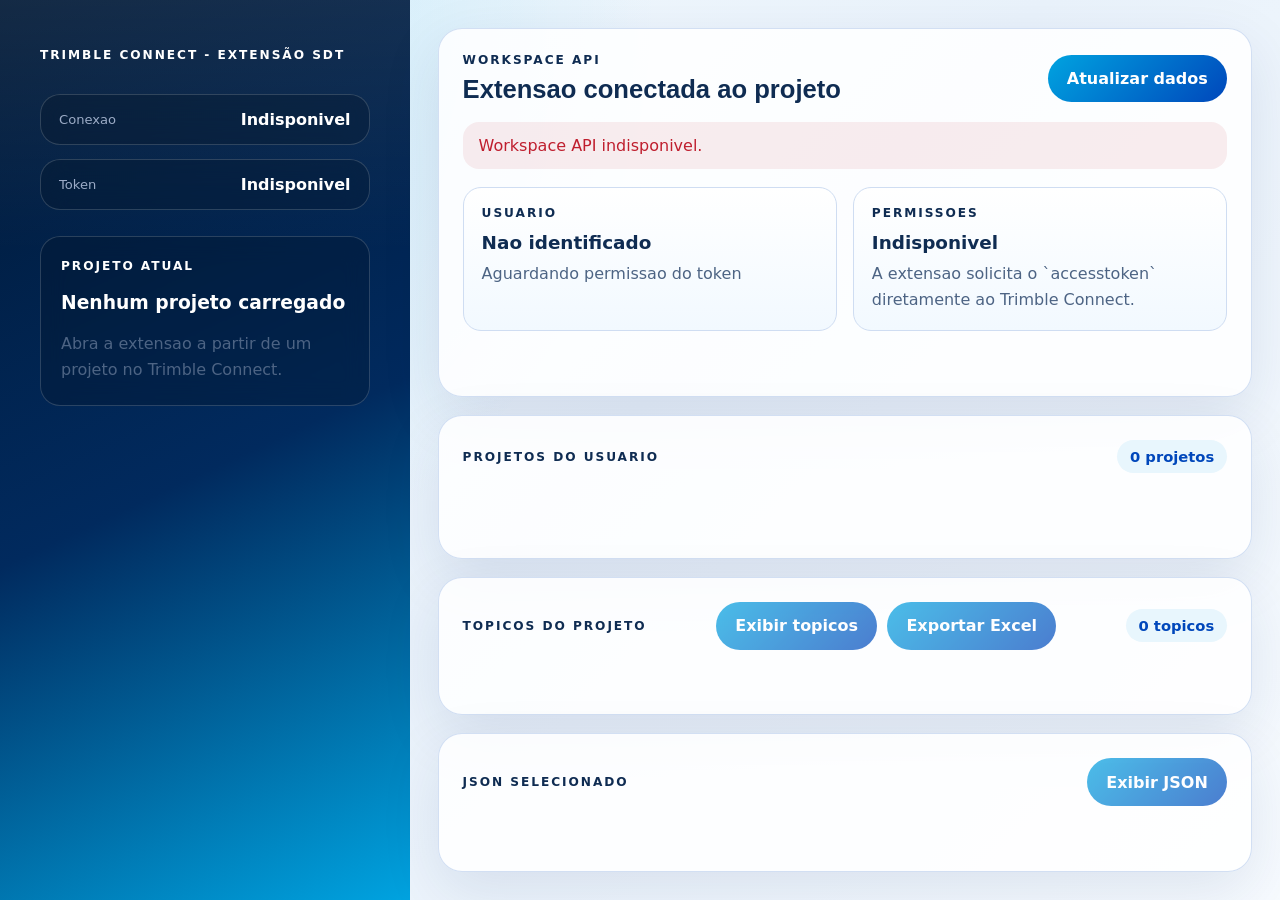
==== commit 409212e8: "Implementa melhorias de estado UI, módulo BCF compartilhado e segurança de paths" ====
--- a/index.html
+++ b/index.html
@@ -112,6 +112,7 @@
     </main>
 
     <script src="https://components.connect.trimble.com/trimble-connect-workspace-api/index.js"></script>
+    <script src="bcf-endpoints.js"></script>
     <script src="script.js"></script>
   </body>
 </html>
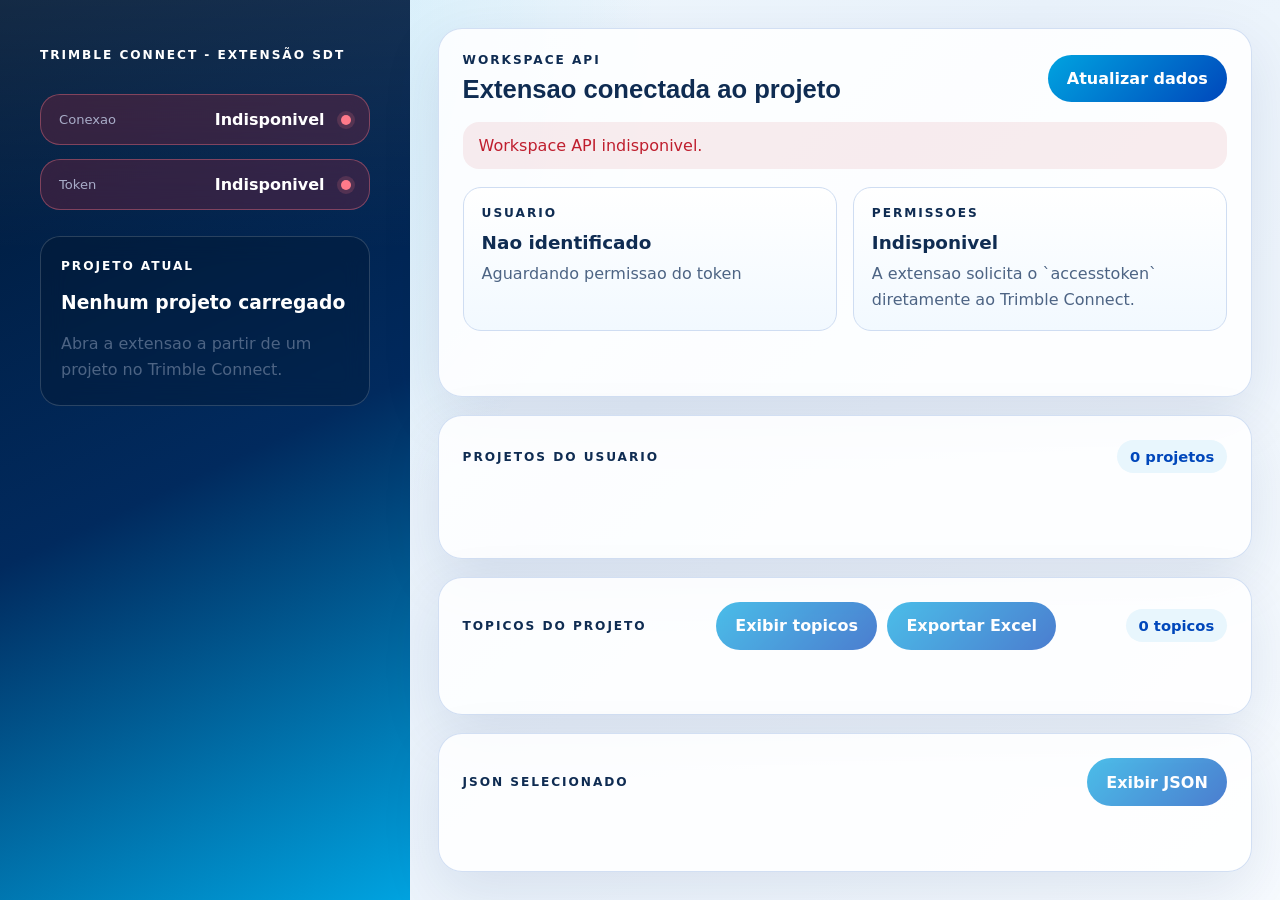
==== commit 22684599: "Refine topic status indicators and performance" ====
--- a/index.html
+++ b/index.html
@@ -18,11 +18,11 @@
         <p class="eyebrow">TRIMBLE CONNECT - EXTENSÃO SDT</p>
             
         <div class="status-stack">
-          <div class="status-chip">
+          <div class="status-chip" role="status" aria-live="polite">
             <span class="status-label">Conexao</span>
             <strong id="connectionState">Aguardando</strong>
           </div>
-          <div class="status-chip">
+          <div class="status-chip" role="status" aria-live="polite">
             <span class="status-label">Token</span>
             <strong id="tokenState">Nao solicitado</strong>
           </div>
--- a/styles.css
+++ b/styles.css
@@ -89,10 +89,68 @@
 }
 
 .status-chip {
+  position: relative;
   display: flex;
   align-items: center;
   justify-content: space-between;
+  gap: 16px;
   padding: 15px 18px;
+  transition: background 0.18s ease, border-color 0.18s ease, box-shadow 0.18s ease;
+}
+
+.status-chip::after {
+  content: "";
+  width: 10px;
+  height: 10px;
+  flex: 0 0 auto;
+  border-radius: 999px;
+  background: rgba(214, 226, 252, 0.65);
+  box-shadow: 0 0 0 4px rgba(214, 226, 252, 0.12);
+}
+
+.status-chip strong {
+  margin-left: auto;
+  text-align: right;
+}
+
+.status-chip-conectado,
+.status-chip-concedido {
+  border-color: rgba(72, 221, 142, 0.34);
+  background: rgba(15, 138, 75, 0.24);
+}
+
+.status-chip-conectado::after,
+.status-chip-concedido::after {
+  background: #48dd8e;
+  box-shadow: 0 0 0 4px rgba(72, 221, 142, 0.16);
+}
+
+.status-chip-conectando,
+.status-chip-pendente,
+.status-chip-nao-solicitado {
+  border-color: rgba(255, 193, 7, 0.34);
+  background: rgba(138, 90, 0, 0.24);
+}
+
+.status-chip-conectando::after,
+.status-chip-pendente::after,
+.status-chip-nao-solicitado::after {
+  background: #ffc857;
+  box-shadow: 0 0 0 4px rgba(255, 200, 87, 0.16);
+}
+
+.status-chip-indisponivel,
+.status-chip-negado,
+.status-chip-nao-concedido {
+  border-color: rgba(255, 122, 138, 0.38);
+  background: rgba(191, 30, 46, 0.24);
+}
+
+.status-chip-indisponivel::after,
+.status-chip-negado::after,
+.status-chip-nao-concedido::after {
+  background: #ff7a8a;
+  box-shadow: 0 0 0 4px rgba(255, 122, 138, 0.16);
 }
 
 .status-label {
@@ -363,6 +421,10 @@
   white-space: nowrap;
   font-weight: 700;
   color: var(--blue-deep);
+}
+
+.topic-date {
+  white-space: nowrap;
 }
 
 .topic-title-cell {
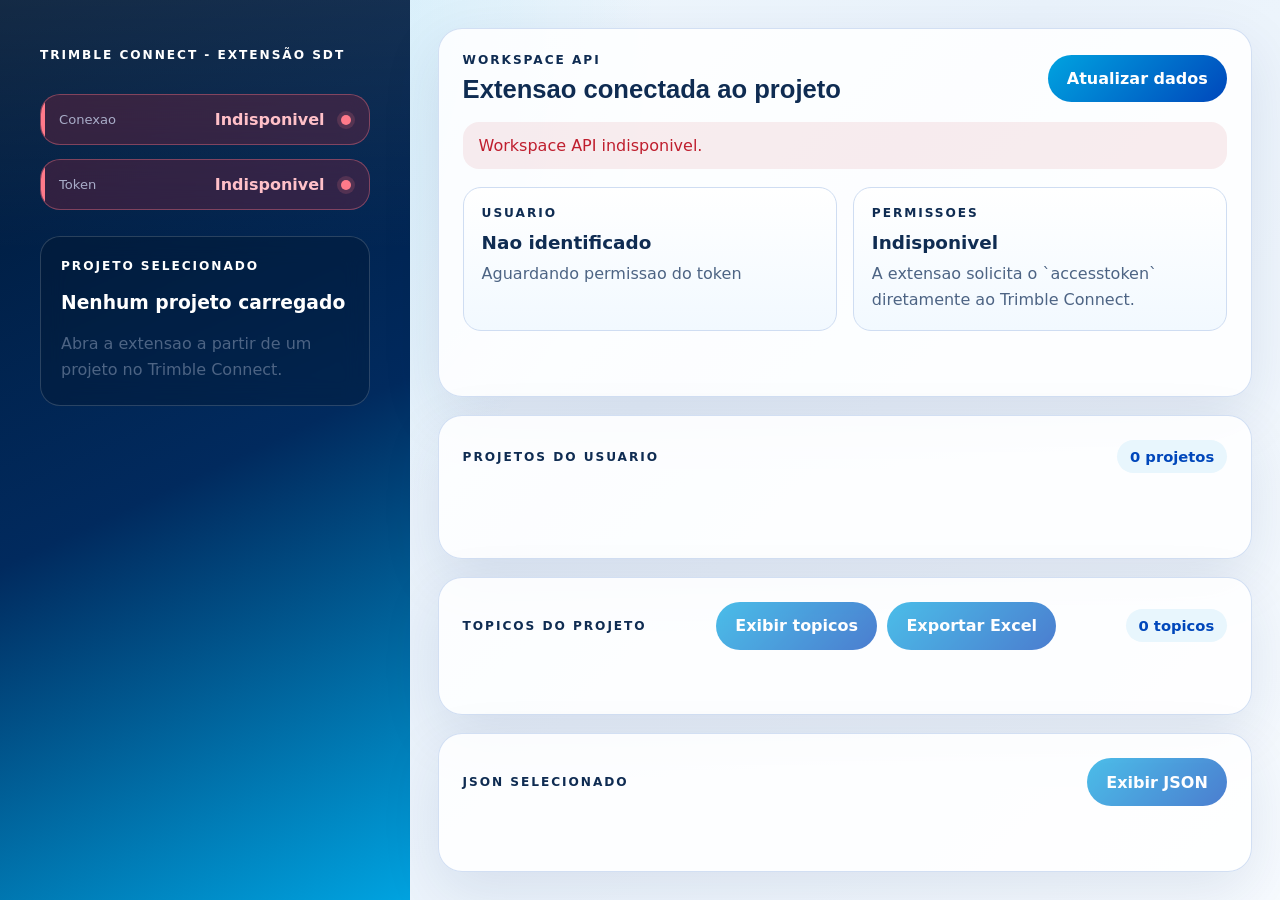
==== commit 9eaece1f: "Update selected project card state" ====
--- a/index.html
+++ b/index.html
@@ -18,18 +18,18 @@
         <p class="eyebrow">TRIMBLE CONNECT - EXTENSÃO SDT</p>
             
         <div class="status-stack">
-          <div class="status-chip" role="status" aria-live="polite">
+          <div class="status-chip status-chip-aguardando" role="status" aria-live="polite" data-state="aguardando" aria-label="Conexao: Aguardando">
             <span class="status-label">Conexao</span>
             <strong id="connectionState">Aguardando</strong>
           </div>
-          <div class="status-chip" role="status" aria-live="polite">
+          <div class="status-chip status-chip-nao-solicitado" role="status" aria-live="polite" data-state="nao-solicitado" aria-label="Token: Nao solicitado">
             <span class="status-label">Token</span>
             <strong id="tokenState">Nao solicitado</strong>
           </div>
         </div>
 
         <div class="project-spotlight">
-          <p class="section-label">Projeto atual</p>
+          <p class="section-label">Projeto selecionado</p>
           <h3 id="currentProjectName">Nenhum projeto carregado</h3>
           <p id="currentProjectMeta" class="muted">
             Abra a extensao a partir de um projeto no Trimble Connect.
--- a/styles.css
+++ b/styles.css
@@ -95,7 +95,16 @@
   justify-content: space-between;
   gap: 16px;
   padding: 15px 18px;
+  overflow: hidden;
   transition: background 0.18s ease, border-color 0.18s ease, box-shadow 0.18s ease;
+}
+
+.status-chip::before {
+  content: "";
+  position: absolute;
+  inset: 0 auto 0 0;
+  width: 4px;
+  background: rgba(214, 226, 252, 0.65);
 }
 
 .status-chip::after {
@@ -111,6 +120,7 @@
 .status-chip strong {
   margin-left: auto;
   text-align: right;
+  transition: color 0.18s ease;
 }
 
 .status-chip-conectado,
@@ -125,7 +135,18 @@
   box-shadow: 0 0 0 4px rgba(72, 221, 142, 0.16);
 }
 
+.status-chip-conectado::before,
+.status-chip-concedido::before {
+  background: #48dd8e;
+}
+
+.status-chip-conectado strong,
+.status-chip-concedido strong {
+  color: #9df5c5;
+}
+
 .status-chip-conectando,
+.status-chip-aguardando,
 .status-chip-pendente,
 .status-chip-nao-solicitado {
   border-color: rgba(255, 193, 7, 0.34);
@@ -133,10 +154,25 @@
 }
 
 .status-chip-conectando::after,
+.status-chip-aguardando::after,
 .status-chip-pendente::after,
 .status-chip-nao-solicitado::after {
   background: #ffc857;
   box-shadow: 0 0 0 4px rgba(255, 200, 87, 0.16);
+}
+
+.status-chip-conectando::before,
+.status-chip-aguardando::before,
+.status-chip-pendente::before,
+.status-chip-nao-solicitado::before {
+  background: #ffc857;
+}
+
+.status-chip-conectando strong,
+.status-chip-aguardando strong,
+.status-chip-pendente strong,
+.status-chip-nao-solicitado strong {
+  color: #ffe2a1;
 }
 
 .status-chip-indisponivel,
@@ -151,6 +187,18 @@
 .status-chip-nao-concedido::after {
   background: #ff7a8a;
   box-shadow: 0 0 0 4px rgba(255, 122, 138, 0.16);
+}
+
+.status-chip-indisponivel::before,
+.status-chip-negado::before,
+.status-chip-nao-concedido::before {
+  background: #ff7a8a;
+}
+
+.status-chip-indisponivel strong,
+.status-chip-negado strong,
+.status-chip-nao-concedido strong {
+  color: #ffc0c8;
 }
 
 .status-label {
